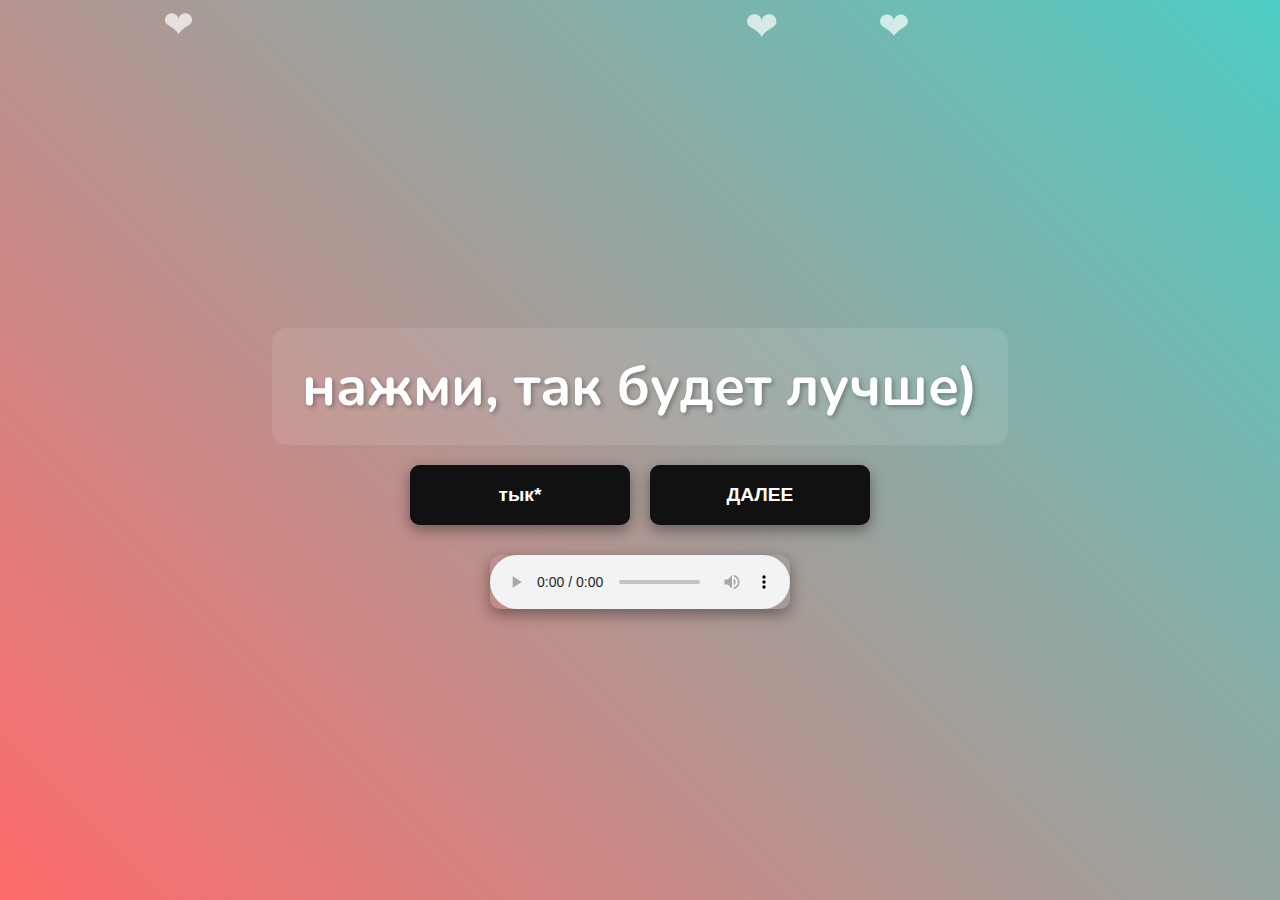
==== index.html @ 170e90ec "Update index.html" ====
<!DOCTYPE html>
<html lang="ru">
<head>
    <meta charset="UTF-8">
    <meta name="viewport" content="width=device-width, initial-scale=1.0">
    <title>любимой марточке</title>
    <link href="https://fonts.googleapis.com/css2?family=Nunito:wght@400;600;700&display=swap" rel="stylesheet">
    <style>
        body {
            font-family: 'Nunito', sans-serif;
            background: linear-gradient(45deg, #FF6B6B, #4ECDC4);
            color: #fff;
            margin: 0;
            display: flex;
            flex-direction: column;
            justify-content: center;
            align-items: center;
            min-height: 100vh;
            overflow: hidden;
            position: relative; /* Add relative positioning for absolute hearts/numbers */
        }

        h1 {
            font-size: 3.5em;
            font-weight: 700;
            text-shadow: 2px 2px 5px rgba(0, 0, 0, 0.3);
            margin-bottom: 20px;
            padding: 20px 30px;
            background-color: rgba(255, 255, 255, 0.1);
            border-radius: 15px;
            backdrop-filter: blur(5px);
            position: relative; /* Ensure h1 stays above floating elements */
            z-index: 2;
        }

        .button-container {
            display: flex;
            gap: 20px;
            position: relative; /* Ensure button container stays above floating elements */
            z-index: 2;
        }

        .glow-on-hover {
            width: 220px;
            height: 60px;
            border: none;
            outline: none;
            color: #fff;
            background: #111;
            cursor: pointer;
            position: relative;
            z-index: 0;
            border-radius: 10px;
            font-size: 1.2em;
            font-weight: 600;
            transition: all 0.3s ease-in-out;
            box-shadow: 0px 5px 15px rgba(0, 0, 0, 0.4);
        }

        .glow-on-hover:before {
            content: '';
            background: linear-gradient(45deg, #ff0000, #ff7300, #fffb00, #48ff00, #00ffd5, #002bff, #7a00ff, #ff00c8, #ff0000);
            position: absolute;
            top: -2px;
            left:-2px;
            background-size: 400%;
            z-index: -1;
            filter: blur(5px);
            width: calc(100% + 4px);
            height: calc(100% + 4px);
            animation: glowing 20s linear infinite;
            opacity: 0;
            transition: opacity .3s ease;
            border-radius: 10px;
        }

        .glow-on-hover:active {
            color: #000
        }

        .glow-on-hover:active:after {
            background: transparent;
        }

        .glow-on-hover:hover:before {
            opacity: 1;
        }

        .glow-on-hover:after {
            z-index: -1;
            content: '';
            position: absolute;
            width: 100%;
            height: 100%;
            background: #111;
            left: 0;
            top: 0;
            border-radius: 10px;
        }

        @keyframes glowing {
            0% { background-position: 0 0; }
            50% { background-position: 400% 0; }
            100% { background-position: 0 0; }
        }

        audio {
            margin-top: 30px;
            position: relative;
            z-index: 2;
            border-radius: 10px;
            overflow: hidden; /* Ensure rounded corners are visible */
            box-shadow: 0px 5px 15px rgba(0, 0, 0, 0.4);
        }

        .floating-hearts {
            position: absolute;
            top: 0;
            left: 0;
            width: 100%;
            height: 100%;
            pointer-events: none;
            z-index: 1;
        }

        .floating-element {
            position: absolute;
            font-size: 20px;
            color: rgba(255, 255, 255, 0.7);
            animation: float 8s linear infinite;
            will-change: transform, opacity;
        }

        @keyframes float {
            0% {
                transform: translateY(100vh) translateX(0) rotate(0deg);
                opacity: 1;
            }
            100% {
                transform: translateY(-100vh) translateX(calc(var(--random-x) * 1vw)) rotate(360deg);
                opacity: 0;
            }
        }
    </style>
</head>
<body>

<div class="floating-hearts"></div>

<h1>нажми, так будет лучше)</h1>

<div class="button-container">
    <button class="glow-on-hover" id="myButton">тык*</button>
    <button class="glow-on-hover" id="nextButton">ДАЛЕЕ</button>
</div>

<audio id="myAudio" src="14.mp3" preload="auto" loop controls></audio>


<script>
    const button = document.getElementById("myButton");
    const audio = document.getElementById("myAudio");
    const nextButton = document.getElementById("nextButton");

    // Play audio on page load
    audio.play();

    button.addEventListener("click", function() {
        audio.play();
    });

    nextButton.addEventListener("click", function() {
        window.open("pozd.html", "_blank"); // Opens in new tab
    });

    function createFloatingElement(content) {
        const container = document.querySelector('.floating-hearts');
        const element = document.createElement('div');
        element.innerHTML = content;
        element.className = 'floating-element';

        const startPos = Math.random() * 100;
        element.style.left = startPos + 'vw';

        const duration = 6 + Math.random() * 4;
        element.style.animationDuration = duration + 's';

        const randomX = Math.random() * 20 - 10;
        element.style.setProperty('--random-x', randomX);
        element.style.fontSize = (20 + Math.random() * 30) + 'px';

        container.appendChild(element);

        setTimeout(() => {
            element.remove();
        }, duration * 1000);
    }

    function createFloatingHearts() {
        createFloatingElement('❤');
    }

    function createFloatingNumbers() {
        createFloatingElement('15');
    }

    setInterval(createFloatingHearts, 200);
    setInterval(createFloatingNumbers, 5000);
</script>

</body>
</html>
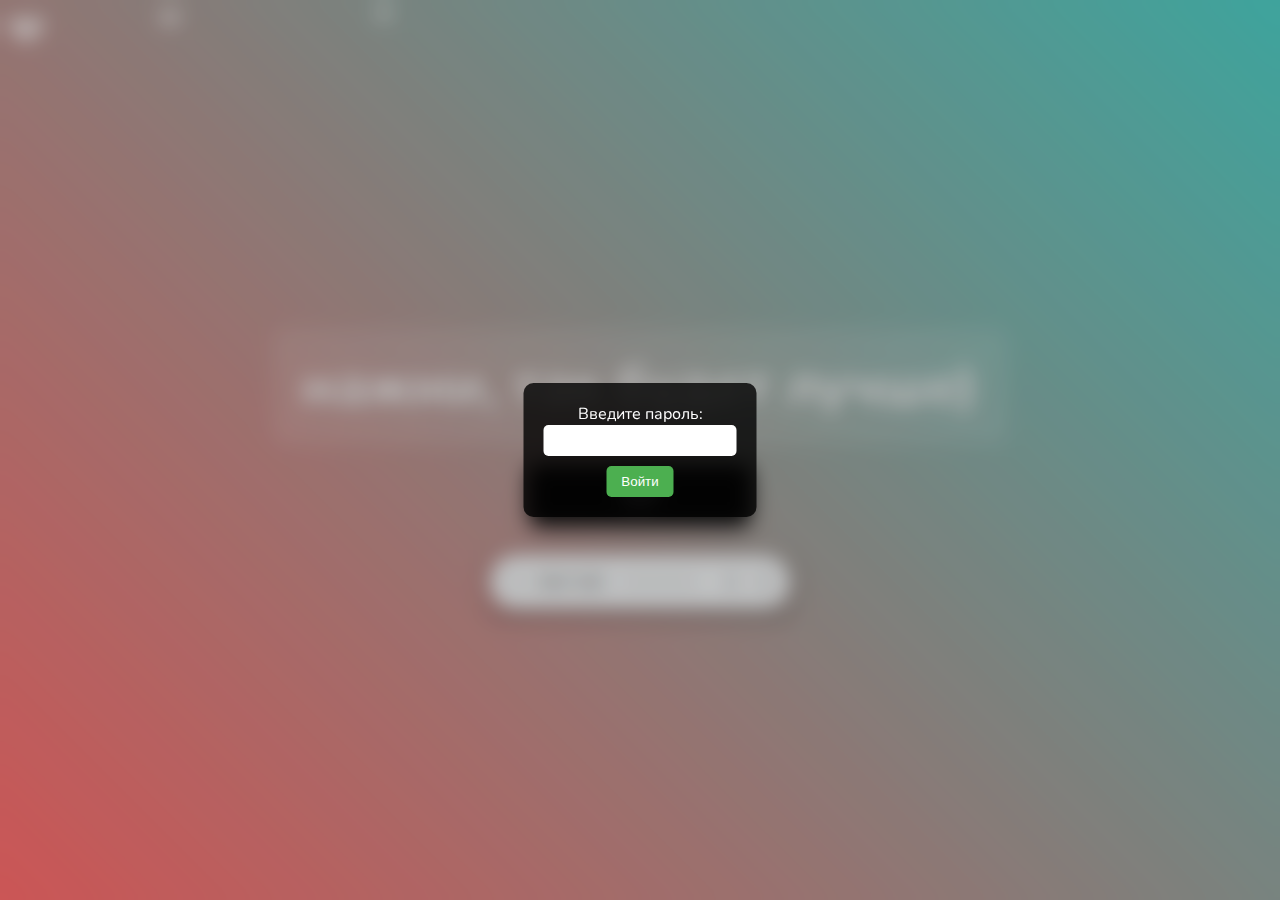
==== commit 74312684: "Update index.html" ====
--- a/index.html
+++ b/index.html
@@ -141,6 +141,50 @@
                 opacity: 0;
             }
         }
+
+        #password-container {
+            position: fixed;
+            top: 50%;
+            left: 50%;
+            transform: translate(-50%, -50%);
+            background-color: rgba(0, 0, 0, 0.8);
+            padding: 20px;
+            border-radius: 10px;
+            z-index: 10;
+            display: none;
+            flex-direction: column;
+            align-items: center;
+        }
+
+        #password-input {
+            margin-bottom: 10px;
+            padding: 8px;
+            border-radius: 5px;
+            border: none;
+            color: black;
+        }
+
+        #password-submit {
+            padding: 8px 15px;
+            background-color: #4CAF50;
+            color: white;
+            border: none;
+            border-radius: 5px;
+            cursor: pointer;
+        }
+
+        #overlay {
+            position: fixed;
+            top: 0;
+            left: 0;
+            width: 100%;
+            height: 100%;
+            /*  Changed to blur, removed opacity */
+            backdrop-filter: blur(10px);
+            background-color: rgba(0, 0, 0, 0.2); /*  Added a slight dark tint */
+            z-index: 9;
+            display: none;
+        }
     </style>
 </head>
 <body>
@@ -151,16 +195,67 @@
 
 <div class="button-container">
     <button class="glow-on-hover" id="myButton">тык*</button>
-    <button class="glow-on-hover" id="nextButton">ДАЛЕЕ</button>
 </div>
 
 <audio id="myAudio" src="14.mp3" preload="auto" loop controls></audio>
 
+<div id="password-container">
+    <label for="password-input">Введите пароль:</label>
+    <input type="password" id="password-input">
+    <button id="password-submit">Войти</button>
+</div>
+
+<div id="overlay"></div>
 
 <script>
     const button = document.getElementById("myButton");
     const audio = document.getElementById("myAudio");
-    const nextButton = document.getElementById("nextButton");
+    const passwordContainer = document.getElementById("password-container");
+    const passwordInput = document.getElementById("password-input");
+    const passwordSubmit = document.getElementById("password-submit");
+    const overlay = document.getElementById("overlay");
+
+    // **CHANGE THE PASSWORD HERE**
+    const correctPassword = "0";
+
+    // Function to show the password prompt
+    function showPasswordPrompt() {
+        passwordContainer.style.display = "flex";
+        overlay.style.display = "block";
+    }
+
+    // Function to hide the password prompt
+    function hidePasswordPrompt() {
+        passwordContainer.style.display = "none";
+        overlay.style.display = "none";
+    }
+
+    // Event listener for the submit button
+    passwordSubmit.addEventListener("click", function() {
+        const password = passwordInput.value;
+        if (password === correctPassword) {
+            hidePasswordPrompt();
+            // Now, you can enable the button or do other actions
+            enableNextButton(); // Call the function to enable the next button
+        } else {
+            alert("Неверный пароль!");
+            passwordInput.value = "";
+        }
+    });
+
+    // Function to enable the next button after correct password
+    function enableNextButton() {
+        const nextButton = document.createElement("button");
+        nextButton.className = "glow-on-hover";
+        nextButton.id = "nextButton";
+        nextButton.textContent = "ДАЛЕЕ";
+        document.querySelector(".button-container").appendChild(nextButton);
+
+        nextButton.addEventListener("click", function() {
+            window.open("pozd.html", "_blank"); // Opens in new tab
+        });
+    }
+
 
     // Play audio on page load
     audio.play();
@@ -169,9 +264,6 @@
         audio.play();
     });
 
-    nextButton.addEventListener("click", function() {
-        window.open("pozd.html", "_blank"); // Opens in new tab
-    });
 
     function createFloatingElement(content) {
         const container = document.querySelector('.floating-hearts');
@@ -206,6 +298,9 @@
 
     setInterval(createFloatingHearts, 200);
     setInterval(createFloatingNumbers, 5000);
+
+    // Show the password prompt on page load
+    showPasswordPrompt();
 </script>
 
 </body>
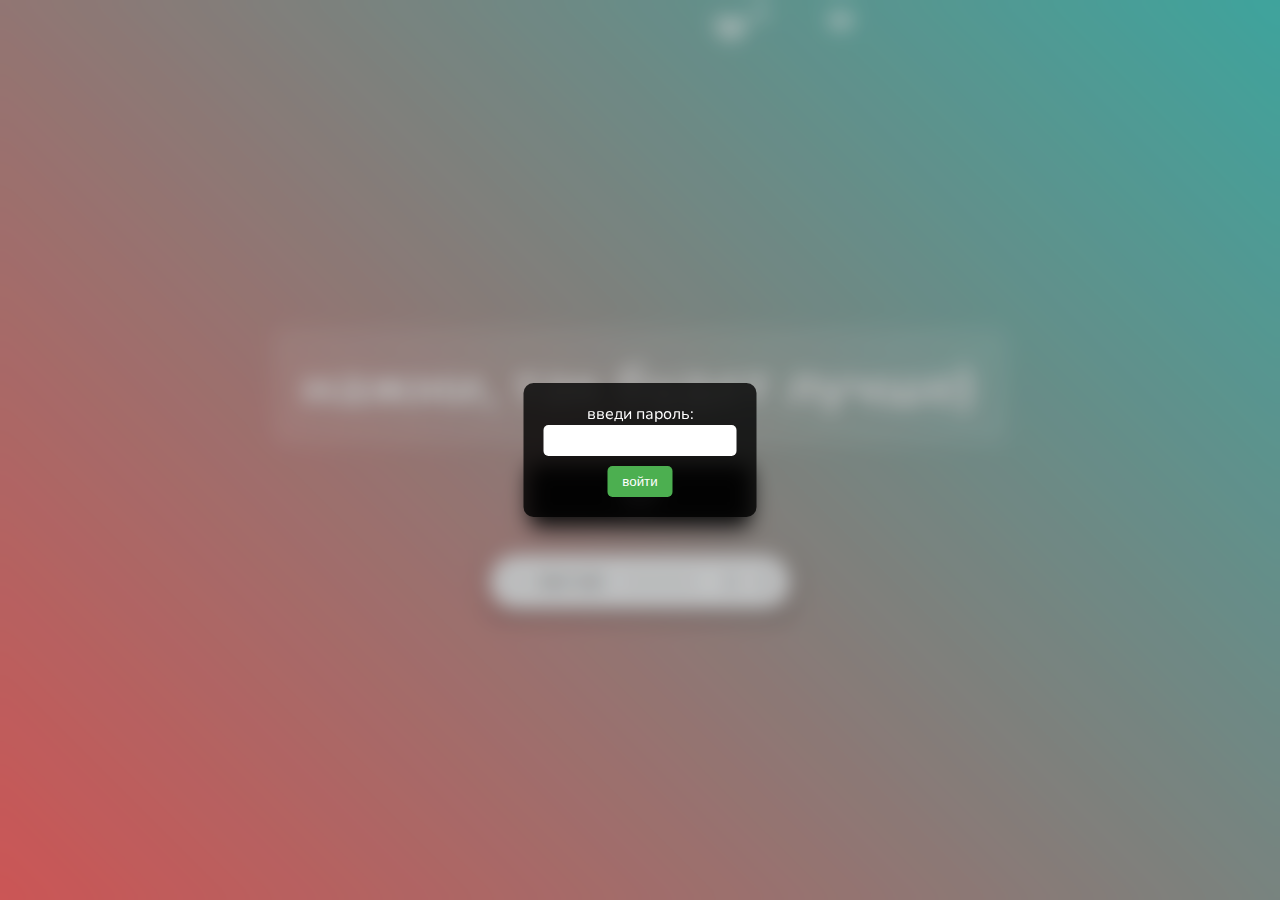
==== commit 110e9acb: "Update index.html" ====
--- a/index.html
+++ b/index.html
@@ -200,9 +200,9 @@
 <audio id="myAudio" src="14.mp3" preload="auto" loop controls></audio>
 
 <div id="password-container">
-    <label for="password-input">Введите пароль:</label>
+    <label for="password-input">введи пароль:</label>
     <input type="password" id="password-input">
-    <button id="password-submit">Войти</button>
+    <button id="password-submit">войти</button>
 </div>
 
 <div id="overlay"></div>
@@ -216,7 +216,7 @@
     const overlay = document.getElementById("overlay");
 
     // **CHANGE THE PASSWORD HERE**
-    const correctPassword = "0";
+    const correctPassword = "15";
 
     // Function to show the password prompt
     function showPasswordPrompt() {
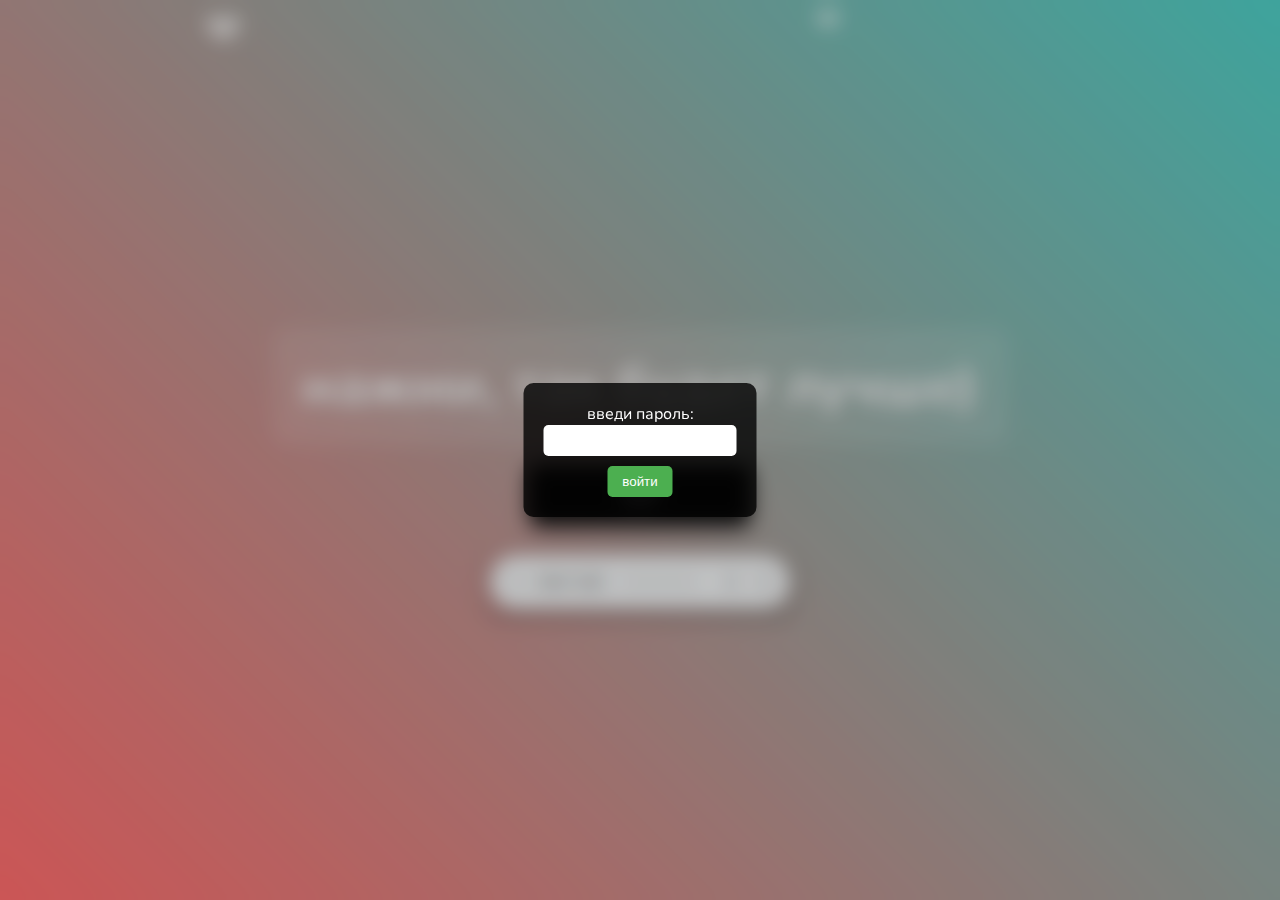
==== commit f03ef930: "Update index.html" ====
--- a/index.html
+++ b/index.html
@@ -3,7 +3,7 @@
 <head>
     <meta charset="UTF-8">
     <meta name="viewport" content="width=device-width, initial-scale=1.0">
-    <title>любимой марточке</title>
+    <title>самой лучшей девочке</title>
     <link href="https://fonts.googleapis.com/css2?family=Nunito:wght@400;600;700&display=swap" rel="stylesheet">
     <style>
         body {
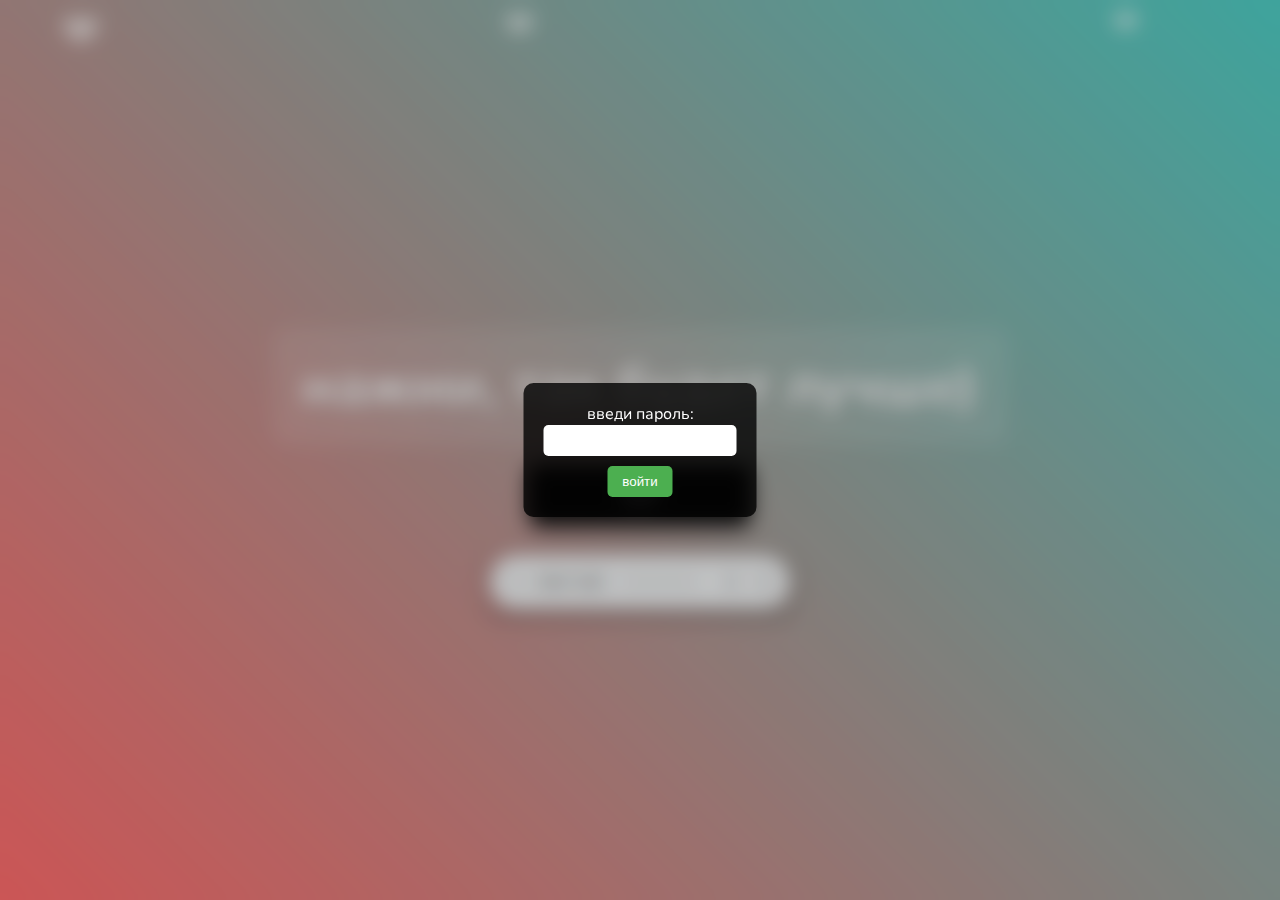
==== commit b49c3832: "Update index.html" ====
--- a/index.html
+++ b/index.html
@@ -216,7 +216,7 @@
     const overlay = document.getElementById("overlay");
 
     // **CHANGE THE PASSWORD HERE**
-    const correctPassword = "15";
+    const correctPassword = "1";
 
     // Function to show the password prompt
     function showPasswordPrompt() {
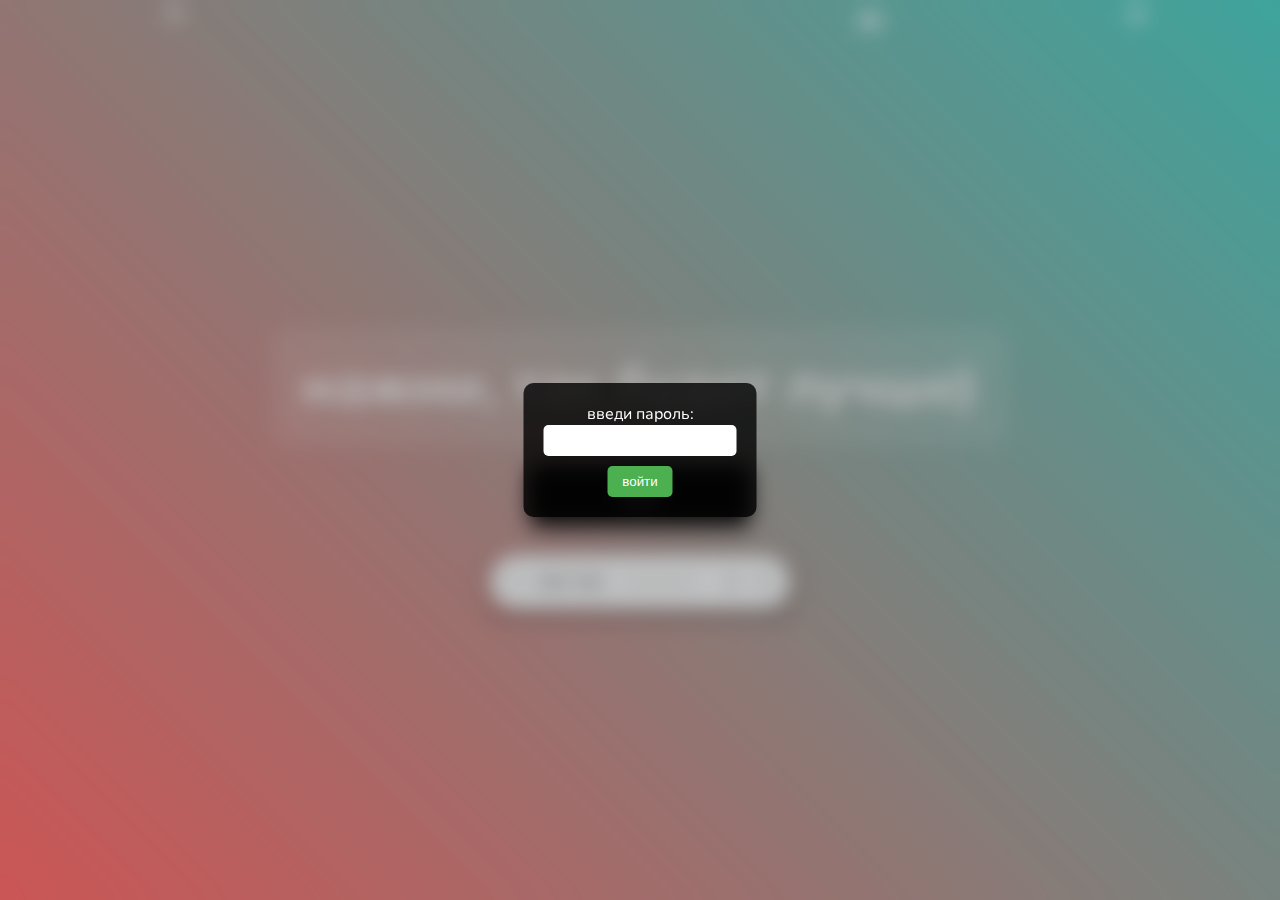
==== commit fcebbe8d: "Update index.html" ====
--- a/index.html
+++ b/index.html
@@ -3,7 +3,7 @@
 <head>
     <meta charset="UTF-8">
     <meta name="viewport" content="width=device-width, initial-scale=1.0">
-    <title>самой лучшей девочке</title>
+    <title>18.03</title>
     <link href="https://fonts.googleapis.com/css2?family=Nunito:wght@400;600;700&display=swap" rel="stylesheet">
     <style>
         body {
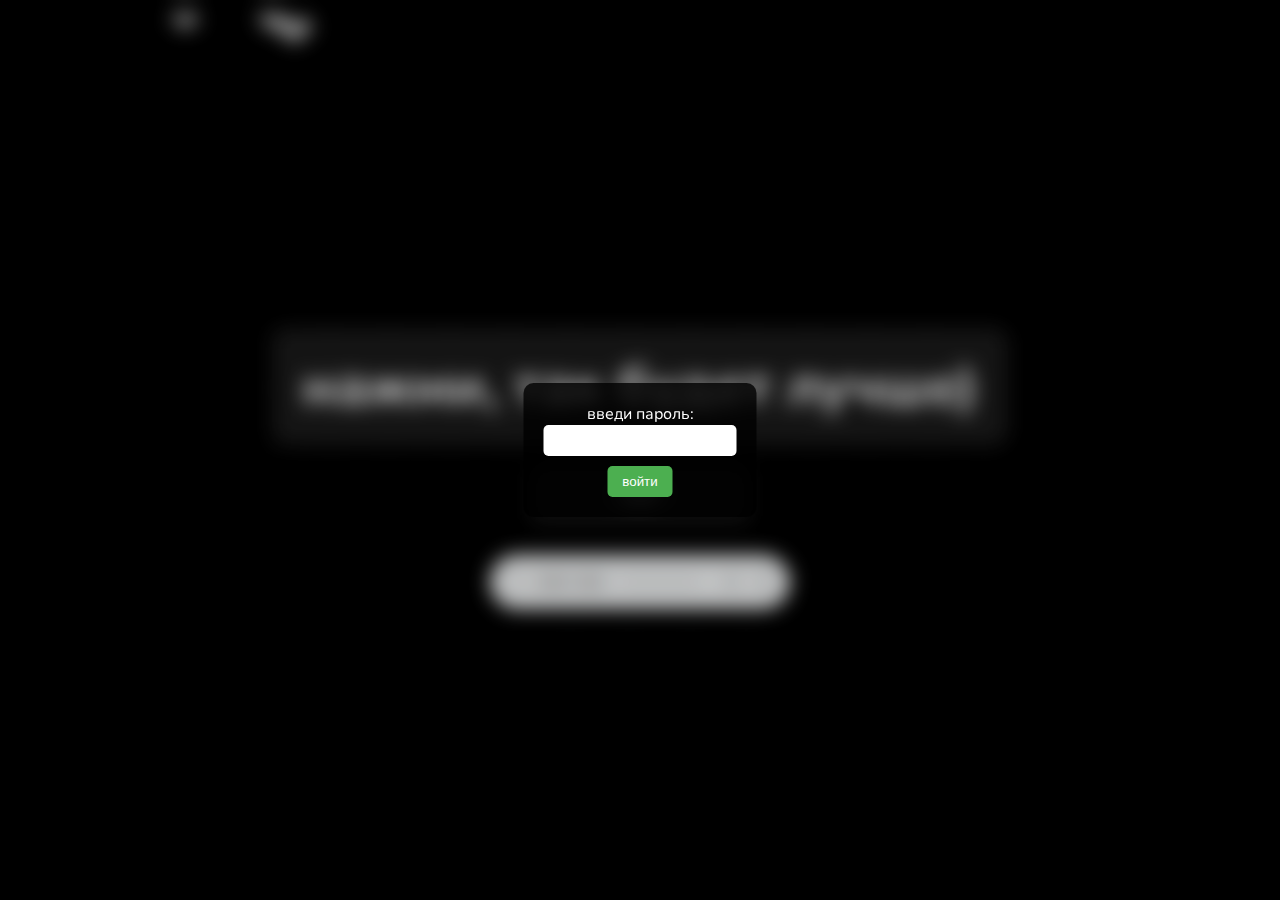
==== commit 4d3428cb: "Update index.html" ====
--- a/index.html
+++ b/index.html
@@ -8,7 +8,12 @@
     <style>
         body {
             font-family: 'Nunito', sans-serif;
-            background: linear-gradient(45deg, #FF6B6B, #4ECDC4);
+            background: #000; /* Solid dark background */
+            /* Add star background */
+            background-image: radial-gradient(circle, rgba(255, 255, 255, 0.1) 1px, transparent 1px),
+                              radial-gradient(circle, rgba(255, 255, 255, 0.1) 2px, transparent 2px);
+            background-size: 40px 40px, 60px 60px; /* Adjust sizes for star density */
+            animation: twinkle 10s linear infinite; /* Add twinkle animation */
             color: #fff;
             margin: 0;
             display: flex;
@@ -19,6 +24,13 @@
             overflow: hidden;
             position: relative; /* Add relative positioning for absolute hearts/numbers */
         }
+
+        @keyframes twinkle {
+            0% { background-position: 0 0, 0 0; }
+            50% { background-position: 20px 20px, 30px 30px; }
+            100% { background-position: 0 0, 0 0; }
+        }
+
 
         h1 {
             font-size: 3.5em;
@@ -41,7 +53,7 @@
         }
 
         .glow-on-hover {
-            width: 220px;
+           width: 220px;
             height: 60px;
             border: none;
             outline: none;
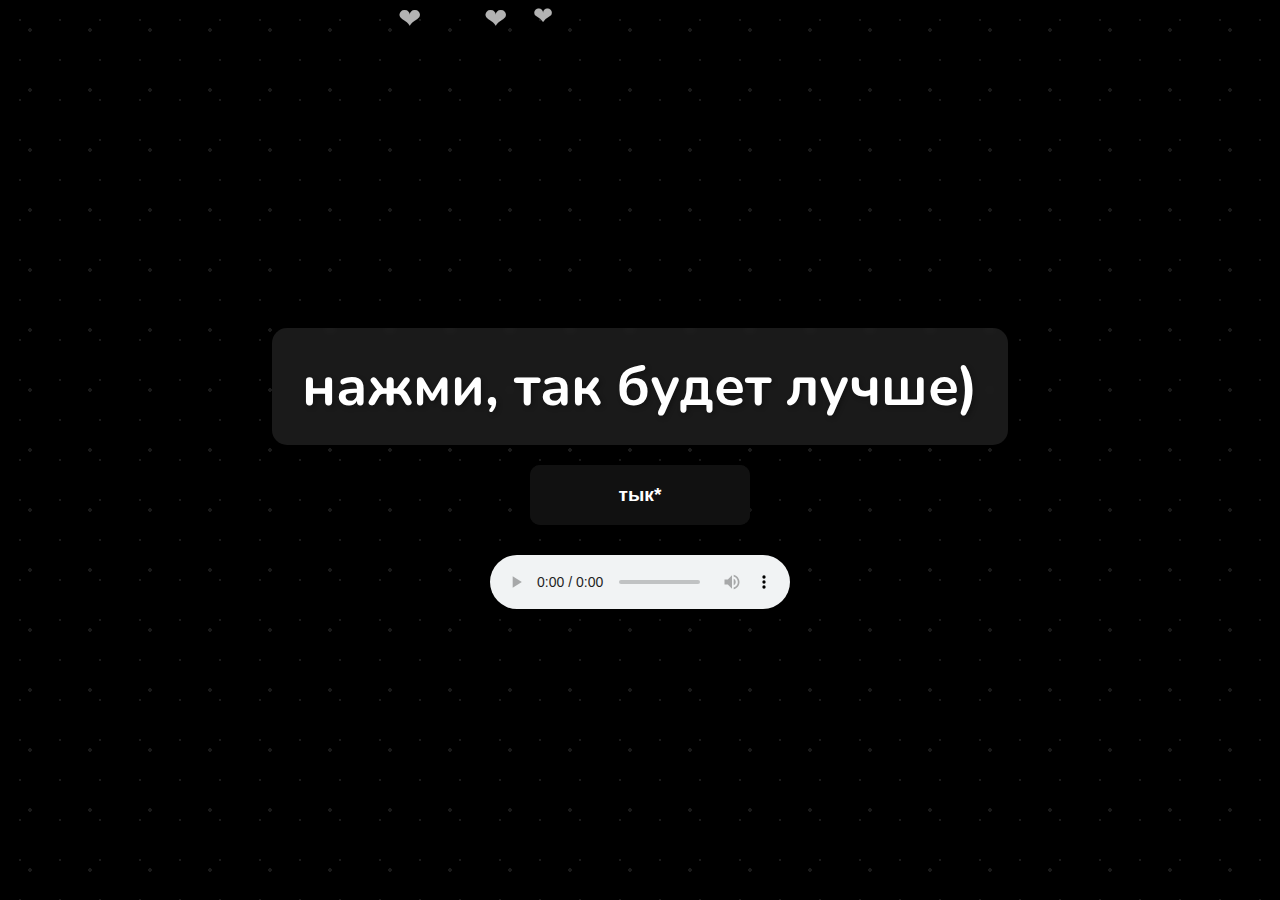
==== commit a3b55e88: "Update index.html" ====
--- a/index.html
+++ b/index.html
@@ -154,7 +154,8 @@
             }
         }
 
-        #password-container {
+        /* Remove password styling and functionality */
+        /* #password-container {
             position: fixed;
             top: 50%;
             left: 50%;
@@ -192,11 +193,11 @@
             width: 100%;
             height: 100%;
             /*  Changed to blur, removed opacity */
-            backdrop-filter: blur(10px);
+           /* backdrop-filter: blur(10px);
             background-color: rgba(0, 0, 0, 0.2); /*  Added a slight dark tint */
-            z-index: 9;
+           /* z-index: 9;
             display: none;
-        }
+        } */
     </style>
 </head>
 <body>
@@ -211,27 +212,28 @@
 
 <audio id="myAudio" src="14.mp3" preload="auto" loop controls></audio>
 
-<div id="password-container">
+<!-- Remove password container and overlay -->
+<!-- <div id="password-container">
     <label for="password-input">введи пароль:</label>
     <input type="password" id="password-input">
     <button id="password-submit">войти</button>
 </div>
 
-<div id="overlay"></div>
+<div id="overlay"></div> -->
 
 <script>
     const button = document.getElementById("myButton");
     const audio = document.getElementById("myAudio");
-    const passwordContainer = document.getElementById("password-container");
-    const passwordInput = document.getElementById("password-input");
-    const passwordSubmit = document.getElementById("password-submit");
-    const overlay = document.getElementById("overlay");
+    //const passwordContainer = document.getElementById("password-container");
+    //const passwordInput = document.getElementById("password-input");
+    //const passwordSubmit = document.getElementById("password-submit");
+    //const overlay = document.getElementById("overlay");
 
     // **CHANGE THE PASSWORD HERE**
-    const correctPassword = "1";
+    //const correctPassword = "1";
 
     // Function to show the password prompt
-    function showPasswordPrompt() {
+   /* function showPasswordPrompt() {
         passwordContainer.style.display = "flex";
         overlay.style.display = "block";
     }
@@ -253,7 +255,7 @@
             alert("Неверный пароль!");
             passwordInput.value = "";
         }
-    });
+    }); */
 
     // Function to enable the next button after correct password
     function enableNextButton() {
@@ -274,6 +276,7 @@
 
     button.addEventListener("click", function() {
         audio.play();
+        enableNextButton(); // Go directly to the next page
     });
 
 
@@ -311,8 +314,11 @@
     setInterval(createFloatingHearts, 200);
     setInterval(createFloatingNumbers, 5000);
 
-    // Show the password prompt on page load
-    showPasswordPrompt();
+    // Directly enable the next button on page load
+   //enableNextButton();
+
+     // Disable auto show password prompt
+    //showPasswordPrompt();
 </script>
 
 </body>
